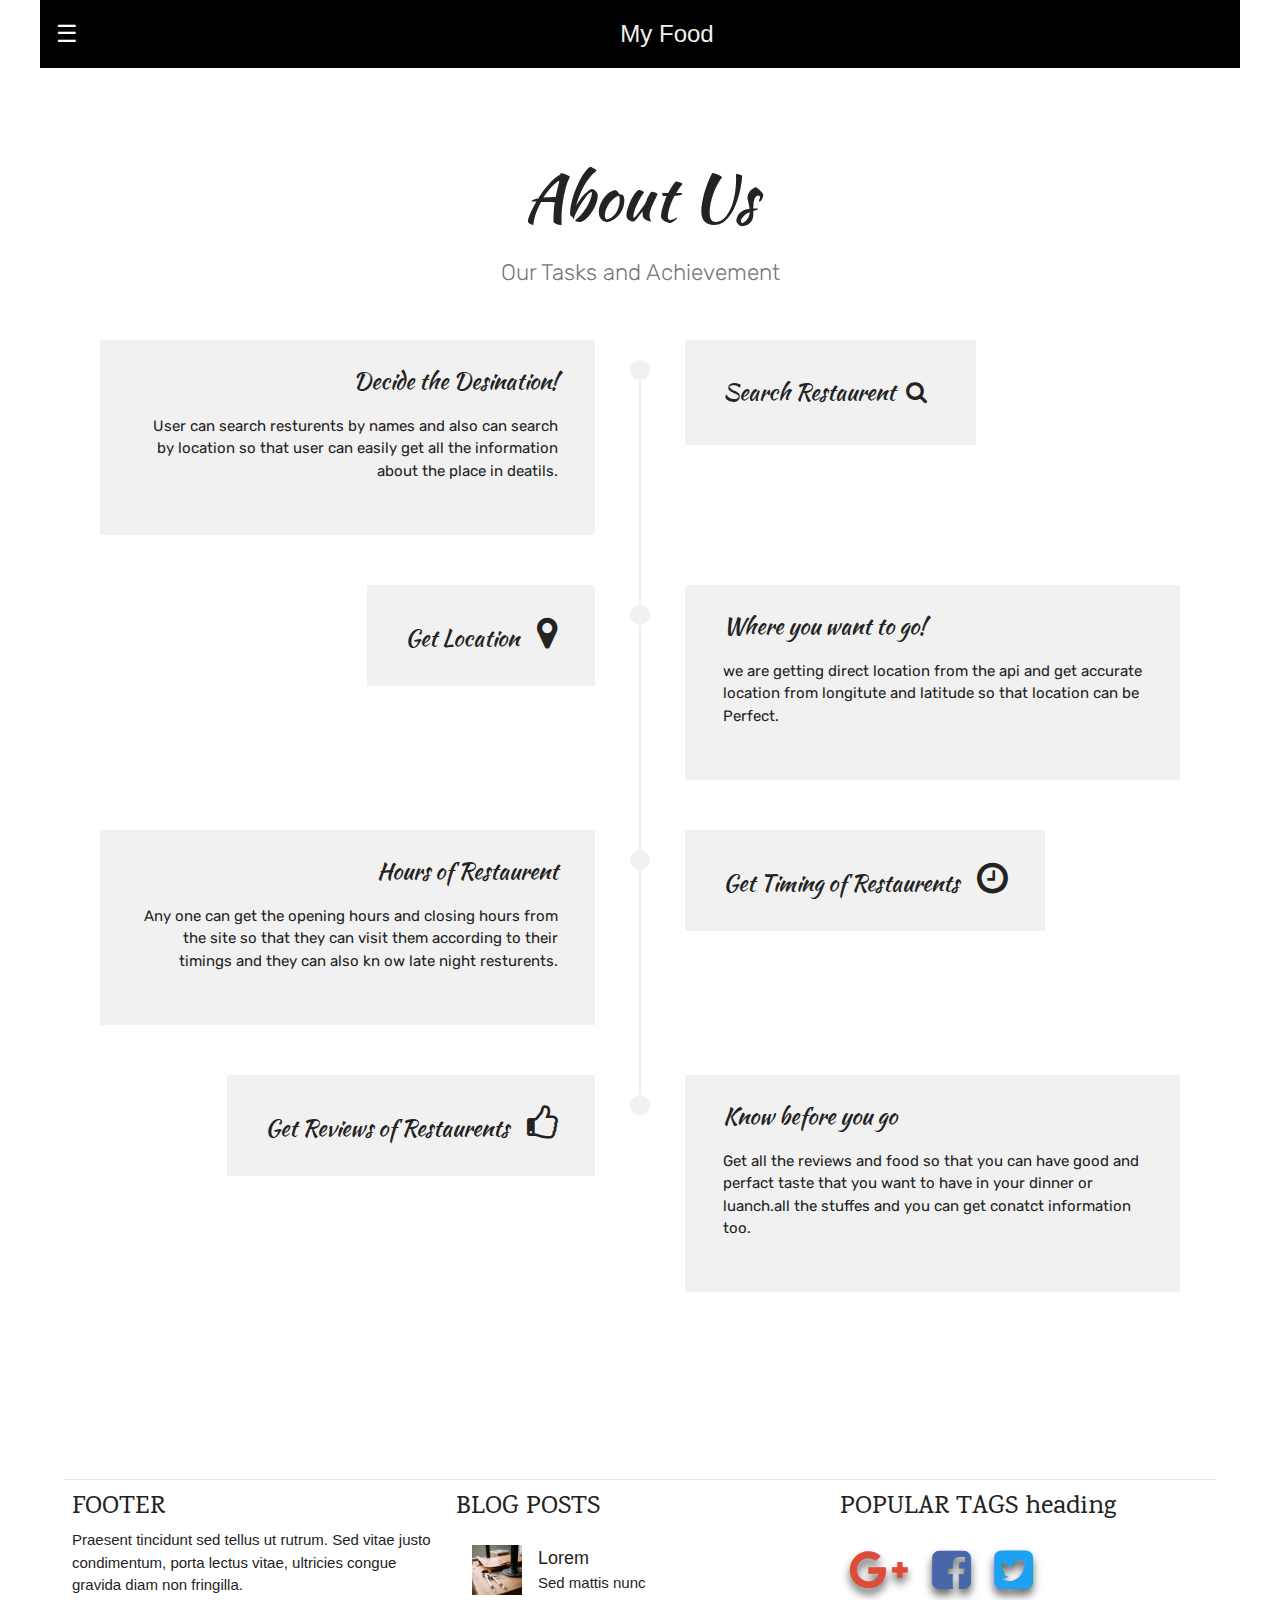
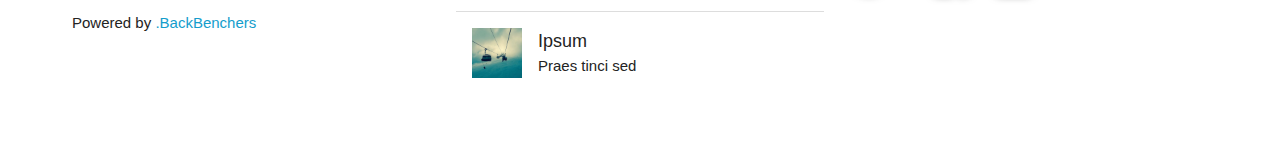
==== aboutus.html @ 2176235a "design over" ====
<!DOCTYPE html>

<html>
<head>
    <title>W3.CSS Template</title>
    <meta charset="UTF-8">
    <meta name="viewport" content="width=device-width, initial-scale=1">
    <link rel="stylesheet" href="https://www.w3schools.com/w3css/4/w3.css">
    <link rel="stylesheet" href="https://fonts.googleapis.com/css?family=Karma">
    <link rel="stylesheet" href="https://cdnjs.cloudflare.com/ajax/libs/font-awesome/4.7.0/css/font-awesome.min.css">
    <link rel="stylesheet" href="assets/web/assets/mobirise-icons/mobirise-icons.css">
    <link rel="stylesheet" href="assets/tether/tether.min.css">
    <link rel="stylesheet" href="assets/bootstrap/css/bootstrap.min.css">
    <link rel="stylesheet" href="assets/bootstrap/css/bootstrap-grid.min.css">
    <link rel="stylesheet" href="assets/bootstrap/css/bootstrap-reboot.min.css">
    <link rel="stylesheet" href="assets/theme/css/style.css">
    <link rel="stylesheet" href="assets/mobirise/css/mbr-additional.css" type="text/css">
    <link rel="stylesheet" href="styles/style.css">

</head>


<body style="background:rgba(black, 0.5)">

  <!-- Sidebar (hidden by default) -->
  <div id="mySidenav" class="sidenav" onclick="closeNav()">
    <a href="javascript:void(0)" class="closebtn" onclick="closeNav()"></a>
    <a href="aboutus.html">About</a>
    <a href="ourteam.html">Our Team</a>
    <a href="contactus.html">Contact Us</a>
  </div>


<!-- image sources-->
<div class="w3-content w3-display-container" style="max-width:83%">
  <h1>hi</h1>


</div>

  <!-- Top menu -->
  <div class="w3-top">
    <div class="w3-white w3-xlarge" style="max-width:1200px;margin:auto">
      <div id="navIcon" class="w3-button w3-padding-16 w3-left w3-black" onclick="toggleNav()">☰</div>
      <div class="w3-center w3-padding-16 w3-black"><a href = "index.html" style="color:#f0f0f0">My Food<a></div>
    </div>
  </div>

  <!-- About Section -->
  <div class="w3-main w3-content w3-padding" style="max-width:1200px;">
  <div class="w3-row w3-padding-16" id="about">
    <section class="timeline1 cid-qwTIrrJuXL" id="timeline1-a" data-rv-view="1139">
      <div class="container align-center">
            <h2 class="mbr-section-title pb-3 mbr-fonts-style display-1">
                About Us</h2>
            <h3 class="mbr-section-subtitle pb-5 mbr-fonts-style display-2">
              Our Tasks and Achievement
            </h3>

            <div class="container timelines-container" mbri-timelines="">
                <div class="row timeline-element reverse separline">
                     <div class="timeline-date-panel col-xs-12 col-md-6  align-left">
                        <div class="time-line-date-content">
                            <p class="mbr-timeline-date mbr-fonts-style display-5">
                                Search Restaurent<i class="fa fa-search" style="margin:0.5em;"></i
                            </p>
                        </div>
                    </div>
               <span class="iconBackground"></span>
                <div class="col-xs-12 col-md-6 align-right">
                    <div class="timeline-text-content">
                        <h4 class="mbr-timeline-title pb-3 mbr-fonts-style display-5">Decide the Desination!</h4>
                        <p class="mbr-timeline-text mbr-fonts-style display-7">
                            User can search resturents by names and also can search by location so that user can easily get all the information about the place in deatils.<br><br>
                        </p>
                     </div>
                </div>
                </div>

                <div class="row timeline-element  separline">
                    <div class="timeline-date-panel col-xs-12 col-md-6 align-right">
                        <div class="time-line-date-content">
                            <p class="mbr-timeline-date mbr-fonts-style display-5">
                              Get Location<i style="font-size:36px;margin-left:0.5em;" class="fa">&#xf041;</i>
                            </p>
                        </div>
                    </div>
                    <span class="iconBackground"></span>
                    <div class="col-xs-12 col-md-6 align-left ">
                        <div class="timeline-text-content">
                            <h4 class="mbr-timeline-title pb-3 mbr-fonts-style display-5">Where you want to go!</h4>
                            <p class="mbr-timeline-text mbr-fonts-style display-7">
                                we are getting direct location from the api and get accurate location from longitute and latitude so that location can be Perfect.<br><br>
                            </p>
                        </div>
                    </div>
                </div>


                <div class="row timeline-element reverse separline">
                    <div class="timeline-date-panel col-xs-12 col-md-6  align-left">
                        <div class="time-line-date-content">
                            <p class="mbr-timeline-date mbr-fonts-style display-5">
                                Get Timing of Restaurents<i style="font-size:36px;margin-left:0.5em;" class="fa">&#xf017;</i>
                            </p>
                        </div>
                    </div>
                    <span class="iconBackground"></span>
                    <div class="col-xs-12 col-md-6 align-right">
                        <div class="timeline-text-content">
                            <h4 class="mbr-timeline-title pb-3 mbr-fonts-style display-5">
                                Hours of Restaurent</h4>
                            <p class="mbr-timeline-text mbr-fonts-style display-7">
                                Any one can get the opening hours and closing hours from the site so that they can visit them according to their timings and they can also kn ow late night resturents.<br><br>
                            </p>
                        </div>
                    </div>
                </div>

                <div class="row timeline-element ">
                    <div class="timeline-date-panel col-xs-12 col-md-6 align-right">
                        <div class="time-line-date-content">
                            <p class="mbr-timeline-date mbr-fonts-style display-5">
                                Get Reviews of Restaurents<i style="font-size:36px;margin-left:0.5em;" class="fa">&#xf087;</i>
                            </p>
                        </div>
                    </div>
                    <span class="iconBackground"></span>
                    <div class="col-xs-12 col-md-6 align-left ">
                        <div class="timeline-text-content">
                            <h4 class="mbr-timeline-title pb-3 mbr-fonts-style display-5">
                                Know before you go</h4>
                                <p class="mbr-timeline-text mbr-fonts-style display-7">
                                    Get all the reviews and food so that you can have good and perfact taste that you want to have in your dinner or luanch.all the stuffes and you can get conatct information too.
                                    <br><br>
                                </p>
                        </div>
                    </div>
                </div>

            </div>
        </div>
    </section>


    <!-- Footer -->
    <footer class="w3-row-padding w3-padding-32">
      <hr>
      <div class="w3-third">
        <h3>FOOTER</h3>
        <p>Praesent tincidunt sed tellus ut rutrum. Sed vitae justo condimentum, porta lectus vitae, ultricies congue gravida diam non fringilla.</p>
        <p>Powered by <a href="https://www.w3schools.com/w3css/default.asp" target="_blank">.BackBenchers</a></p>
      </div>

      <div class="w3-third">
        <h3>BLOG POSTS</h3>
        <ul class="w3-ul w3-hoverable">
          <li class="w3-padding-16">
            <img src="images/workshop.jpg" class="w3-left w3-margin-right" style="width:50px">
            <span class="w3-large">Lorem</span><br>
            <span>Sed mattis nunc</span>
          </li>
          <li class="w3-padding-16">
            <img src="images/gondol.jpg" class="w3-left w3-margin-right" style="width:50px">
            <span class="w3-large">Ipsum</span><br>
            <span>Praes tinci sed</span>
          </li>
        </ul>
      </div>


      <div class="w3-third w3-serif">
        <h3>POPULAR TAGS heading</h3>
        <p>
          <div class="wrapper1">
              <a href="http://www.google.com"><i class="fa fa-3x fa-google-plus"></i></a>
              <a href="http://www.facebook.com"><i class="fa fa-3x fa-facebook-square"></i></a>
              <a href="http://www.twitter.com"><i class="fa fa-3x fa-twitter-square"></i></a>
            </div>
        </p>
      </div>
    </footer>

    <!-- End page content -->
  </div>
</body>

<script src = "scripts/home.js" type="text/javascript"></script>
</html>
---- assets/web/assets/mobirise-icons/mobirise-icons.css ----
@font-face {
  font-family: 'MobiriseIcons';
  src:  url('mobirise-icons.eot?spat4u');
  src:  url('mobirise-icons.eot?spat4u#iefix') format('embedded-opentype'),
    url('mobirise-icons.ttf?spat4u') format('truetype'),
    url('mobirise-icons.woff?spat4u') format('woff'),
    url('mobirise-icons.svg?spat4u#MobiriseIcons') format('svg');
  font-weight: normal;
  font-style: normal;
}

[class^="mbri-"], [class*=" mbri-"] {
  /* use !important to prevent issues with browser extensions that change fonts */
  font-family: MobiriseIcons !important;
  speak: none;
  font-style: normal;
  font-weight: normal;
  font-variant: normal;
  text-transform: none;
  line-height: 1;

  /* Better Font Rendering =========== */
  -webkit-font-smoothing: antialiased;
  -moz-osx-font-smoothing: grayscale;
}

.mbri-add-submenu:before {
  content: "\e900";
}
.mbri-alert:before {
  content: "\e901";
}
.mbri-align-center:before {
  content: "\e902";
}
.mbri-align-justify:before {
  content: "\e903";
}
.mbri-align-left:before {
  content: "\e904";
}
.mbri-align-right:before {
  content: "\e905";
}
.mbri-android:before {
  content: "\e906";
}
.mbri-apple:before {
  content: "\e907";
}
.mbri-arrow-down:before {
  content: "\e908";
}
.mbri-arrow-next:before {
  content: "\e909";
}
.mbri-arrow-prev:before {
  content: "\e90a";
}
.mbri-arrow-up:before {
  content: "\e90b";
}
.mbri-bold:before {
  content: "\e90c";
}
.mbri-bookmark:before {
  content: "\e90d";
}
.mbri-bootstrap:before {
  content: "\e90e";
}
.mbri-briefcase:before {
  content: "\e90f";
}
.mbri-browse:before {
  content: "\e910";
}
.mbri-bulleted-list:before {
  content: "\e911";
}
.mbri-calendar:before {
  content: "\e912";
}
.mbri-camera:before {
  content: "\e913";
}
.mbri-cart-add:before {
  content: "\e914";
}
.mbri-cart-full:before {
  content: "\e915";
}
.mbri-cash:before {
  content: "\e916";
}
.mbri-change-style:before {
  content: "\e917";
}
.mbri-chat:before {
  content: "\e918";
}
.mbri-clock:before {
  content: "\e919";
}
.mbri-close:before {
  content: "\e91a";
}
.mbri-cloud:before {
  content: "\e91b";
}
.mbri-code:before {
  content: "\e91c";
}
.mbri-contact-form:before {
  content: "\e91d";
}
.mbri-credit-card:before {
  content: "\e91e";
}
.mbri-cursor-click:before {
  content: "\e91f";
}
.mbri-cust-feedback:before {
  content: "\e920";
}
.mbri-database:before {
  content: "\e921";
}
.mbri-delivery:before {
  content: "\e922";
}
.mbri-desktop:before {
  content: "\e923";
}
.mbri-devices:before {
  content: "\e924";
}
.mbri-down:before {
  content: "\e925";
}
.mbri-download:before {
  content: "\e989";
}
.mbri-drag-n-drop:before {
  content: "\e927";
}
.mbri-drag-n-drop2:before {
  content: "\e928";
}
.mbri-edit:before {
  content: "\e929";
}
.mbri-edit2:before {
  content: "\e92a";
}
.mbri-error:before {
  content: "\e92b";
}
.mbri-extension:before {
  content: "\e92c";
}
.mbri-features:before {
  content: "\e92d";
}
.mbri-file:before {
  content: "\e92e";
}
.mbri-flag:before {
  content: "\e92f";
}
.mbri-folder:before {
  content: "\e930";
}
.mbri-gift:before {
  content: "\e931";
}
.mbri-github:before {
  content: "\e932";
}
.mbri-globe:before {
  content: "\e933";
}
.mbri-globe-2:before {
  content: "\e934";
}
.mbri-growing-chart:before {
  content: "\e935";
}
.mbri-hearth:before {
  content: "\e936";
}
.mbri-help:before {
  content: "\e937";
}
.mbri-home:before {
  content: "\e938";
}
.mbri-hot-cup:before {
  content: "\e939";
}
.mbri-idea:before {
  content: "\e93a";
}
.mbri-image-gallery:before {
  content: "\e93b";
}
.mbri-image-slider:before {
  content: "\e93c";
}
.mbri-info:before {
  content: "\e93d";
}
.mbri-italic:before {
  content: "\e93e";
}
.mbri-key:before {
  content: "\e93f";
}
.mbri-laptop:before {
  content: "\e940";
}
.mbri-layers:before {
  content: "\e941";
}
.mbri-left-right:before {
  content: "\e942";
}
.mbri-left:before {
  content: "\e943";
}
.mbri-letter:before {
  content: "\e944";
}
.mbri-like:before {
  content: "\e945";
}
.mbri-link:before {
  content: "\e946";
}
.mbri-lock:before {
  content: "\e947";
}
.mbri-login:before {
  content: "\e948";
}
.mbri-logout:before {
  content: "\e949";
}
.mbri-magic-stick:before {
  content: "\e94a";
}
.mbri-map-pin:before {
  content: "\e94b";
}
.mbri-menu:before {
  content: "\e94c";
}
.mbri-mobile:before {
  content: "\e94d";
}
.mbri-mobile2:before {
  content: "\e94e";
}
.mbri-mobirise:before {
  content: "\e94f";
}
.mbri-more-horizontal:before {
  content: "\e950";
}
.mbri-more-vertical:before {
  content: "\e951";
}
.mbri-music:before {
  content: "\e952";
}
.mbri-new-file:before {
  content: "\e953";
}
.mbri-numbered-list:before {
  content: "\e954";
}
.mbri-opened-folder:before {
  content: "\e955";
}
.mbri-pages:before {
  content: "\e956";
}
.mbri-paper-plane:before {
  content: "\e957";
}
.mbri-paperclip:before {
  content: "\e958";
}
.mbri-photo:before {
  content: "\e959";
}
.mbri-photos:before {
  content: "\e95a";
}
.mbri-pin:before {
  content: "\e95b";
}
.mbri-play:before {
  content: "\e95c";
}
.mbri-plus:before {
  content: "\e95d";
}
.mbri-preview:before {
  content: "\e95e";
}
.mbri-print:before {
  content: "\e95f";
}
.mbri-protect:before {
  content: "\e960";
}
.mbri-question:before {
  content: "\e961";
}
.mbri-quote-left:before {
  content: "\e962";
}
.mbri-quote-right:before {
  content: "\e963";
}
.mbri-refresh:before {
  content: "\e964";
}
.mbri-responsive:before {
  content: "\e965";
}
.mbri-right:before {
  content: "\e966";
}
.mbri-rocket:before {
  content: "\e967";
}
.mbri-sad-face:before {
  content: "\e968";
}
.mbri-sale:before {
  content: "\e969";
}
.mbri-save:before {
  content: "\e96a";
}
.mbri-search:before {
  content: "\e96b";
}
.mbri-setting:before {
  content: "\e96c";
}
.mbri-setting2:before {
  content: "\e96d";
}
.mbri-setting3:before {
  content: "\e96e";
}
.mbri-share:before {
  content: "\e96f";
}
.mbri-shopping-bag:before {
  content: "\e970";
}
.mbri-shopping-basket:before {
  content: "\e971";
}
.mbri-shopping-cart:before {
  content: "\e972";
}
.mbri-sites:before {
  content: "\e973";
}
.mbri-smile-face:before {
  content: "\e974";
}
.mbri-speed:before {
  content: "\e975";
}
.mbri-star:before {
  content: "\e976";
}
.mbri-success:before {
  content: "\e977";
}
.mbri-sun:before {
  content: "\e978";
}
.mbri-sun2:before {
  content: "\e979";
}
.mbri-tablet:before {
  content: "\e97a";
}
.mbri-tablet-vertical:before {
  content: "\e97b";
}
.mbri-target:before {
  content: "\e97c";
}
.mbri-timer:before {
  content: "\e97d";
}
.mbri-to-ftp:before {
  content: "\e97e";
}
.mbri-to-local-drive:before {
  content: "\e97f";
}
.mbri-touch-swipe:before {
  content: "\e980";
}
.mbri-touch:before {
  content: "\e981";
}
.mbri-trash:before {
  content: "\e982";
}
.mbri-underline:before {
  content: "\e983";
}
.mbri-unlink:before {
  content: "\e984";
}
.mbri-unlock:before {
  content: "\e985";
}
.mbri-up-down:before {
  content: "\e986";
}
.mbri-up:before {
  content: "\e987";
}
.mbri-update:before {
  content: "\e988";
}
.mbri-upload:before {
 content: "\e926"; 
}
.mbri-user:before {
  content: "\e98a";
}
.mbri-user2:before {
  content: "\e98b";
}
.mbri-users:before {
  content: "\e98c";
}
.mbri-video:before {
  content: "\e98d";
}
.mbri-video-play:before {
  content: "\e98e";
}
.mbri-watch:before {
  content: "\e98f";
}
.mbri-website-theme:before {
  content: "\e990";
}
.mbri-wifi:before {
  content: "\e991";
}
.mbri-windows:before {
  content: "\e992";
}
.mbri-zoom-out:before {
  content: "\e993";
}
.mbri-redo:before {
  content: "\e994";
}
.mbri-undo:before {
  content: "\e995";
}
---- assets/theme/css/style.css ----
/*!
 * Mobirise v4 theme (https://mobirise.com/)
 * Copyright 2017 Mobirise
 */
section {
  background-color: #eeeeee; }

section,
.container,
.container-fluid {
  position: relative;
  word-wrap: break-word; }

a.mbr-iconfont:hover {
  text-decoration: none; }

.article .lead p, .article .lead ul, .article .lead ol, .article .lead pre, .article .lead blockquote {
  margin-bottom: 0; }

a {
  font-style: normal;
  font-weight: 400;
  cursor: pointer; }
  a, a:hover {
    text-decoration: none; }

figure {
  margin-bottom: 0; }

body {
  color: #232323; }

h1, h2, h3, h4, h5, h6,
.h1, .h2, .h3, .h4, .h5, .h6,
.display-1, .display-2, .display-3, .display-4 {
  line-height: 1;
  word-break: break-word;
  word-wrap: break-word; }

b, strong {
  font-weight: bold; }

blockquote {
  padding: 10px 0 10px 20px;
  position: relative;
  border-left: 2px solid;
  border-color: #ff3366; }

input:-webkit-autofill, input:-webkit-autofill:hover, input:-webkit-autofill:focus, input:-webkit-autofill:active {
  transition-delay: 9999s;
  transition-property: background-color, color; }

textarea[type="hidden"] {
  display: none; }

body {
  position: relative; }

section {
  background-position: 50% 50%;
  background-repeat: no-repeat;
  background-size: cover; }
  section .mbr-background-video,
  section .mbr-background-video-preview {
    position: absolute;
    bottom: 0;
    left: 0;
    right: 0;
    top: 0; }

.hidden {
  visibility: hidden; }

.mbr-z-index20 {
  z-index: 20; }

/*! Base colors */
.mbr-white {
  color: #ffffff; }

.mbr-black {
  color: #000000; }

.mbr-bg-white {
  background-color: #ffffff; }

.mbr-bg-black {
  background-color: #000000; }

/*! Text-aligns */
.align-left {
  text-align: left; }

.align-center {
  text-align: center; }

.align-right {
  text-align: right; }

@media (max-width: 767px) {
  .align-left, .align-center, .align-right, .mbr-section-btn, .mbr-section-title {
    text-align: center; } }
/*! Font-weight  */
.mbr-light {
  font-weight: 300; }

.mbr-regular {
  font-weight: 400; }

.mbr-semibold {
  font-weight: 500; }

.mbr-bold {
  font-weight: 700; }

/*! Media  */
.media-size-item {
  -webkit-flex: 1 1 auto;
  -moz-flex: 1 1 auto;
  -ms-flex: 1 1 auto;
  -o-flex: 1 1 auto;
  flex: 1 1 auto; }

.media-content {
  -webkit-flex-basis: 100%;
  flex-basis: 100%; }

.media-container-row {
  display: -ms-flexbox;
  display: -webkit-flex;
  display: flex;
  -webkit-flex-direction: row;
  -ms-flex-direction: row;
  flex-direction: row;
  -webkit-flex-wrap: wrap;
  -ms-flex-wrap: wrap;
  flex-wrap: wrap;
  -webkit-justify-content: center;
  -ms-flex-pack: center;
  justify-content: center;
  -webkit-align-content: center;
  -ms-flex-line-pack: center;
  align-content: center;
  -webkit-align-items: start;
  -ms-flex-align: start;
  align-items: start; }
  .media-container-row .media-size-item {
    width: 400px; }

.media-container-column {
  display: -ms-flexbox;
  display: -webkit-flex;
  display: flex;
  -webkit-flex-direction: column;
  -ms-flex-direction: column;
  flex-direction: column;
  -webkit-flex-wrap: wrap;
  -ms-flex-wrap: wrap;
  flex-wrap: wrap;
  -webkit-justify-content: center;
  -ms-flex-pack: center;
  justify-content: center;
  -webkit-align-content: center;
  -ms-flex-line-pack: center;
  align-content: center;
  -webkit-align-items: stretch;
  -ms-flex-align: stretch;
  align-items: stretch; }
  .media-container-column > * {
    width: 100%; }

@media (min-width: 992px) {
  .media-container-row {
    -webkit-flex-wrap: nowrap;
    -ms-flex-wrap: nowrap;
    flex-wrap: nowrap; } }
figure {
  overflow: hidden; }

figure[mbr-media-size] {
  transition: width 0.1s; }

.mbr-figure img, .mbr-figure iframe {
  display: block;
  width: 100%; }

.card {
  background-color: transparent;
  border: none; }

.card-img {
  text-align: center;
  flex-shrink: 0; }

.media {
  max-width: 100%;
  margin: 0 auto; }

.mbr-figure {
  -ms-flex-item-align: center;
  -ms-grid-row-align: center;
  -webkit-align-self: center;
  align-self: center; }

.media-container > div {
  max-width: 100%; }

.mbr-figure img, .card-img img {
  width: 100%; }

@media (max-width: 991px) {
  .media-size-item {
    width: auto !important; }

  .media {
    width: auto; }

  .mbr-figure {
    width: 100% !important; } }
/*! Buttons */
.mbr-section-btn {
  margin-left: -.25rem;
  margin-right: -.25rem;
  font-size: 0; }

nav .mbr-section-btn {
  margin-left: 0rem;
  margin-right: 0rem; }

/*! Btn icon margin */
.btn .mbr-iconfont, .btn.btn-sm .mbr-iconfont {
  cursor: pointer;
  margin-right: 0.5rem; }

.btn.btn-md .mbr-iconfont, .btn.btn-md .mbr-iconfont {
  margin-right: 0.8rem; }

.mbr-regular {
  font-weight: 400; }

.mbr-semibold {
  font-weight: 500; }

.mbr-bold {
  font-weight: 700; }

[type="submit"] {
  -webkit-appearance: none; }

/*! Full-screen */
.mbr-fullscreen .mbr-overlay {
  min-height: 100vh; }

.mbr-fullscreen {
  display: flex;
  display: -webkit-flex;
  display: -moz-flex;
  display: -ms-flex;
  display: -o-flex;
  align-items: center;
  -webkit-align-items: center;
  min-height: 100vh;
  padding-top: 3rem;
  padding-bottom: 3rem; }

/*! Map */
.map {
  height: 25rem;
  position: relative; }
  .map iframe {
    width: 100%;
    height: 100%; }

/* Form */
.form-asterisk {
  font-family: initial;
  position: absolute;
  top: -2px;
  font-weight: normal; }

/*! Scroll to top arrow */
.mbr-arrow-up {
  bottom: 25px;
  right: 90px;
  position: fixed;
  text-align: right;
  z-index: 5000;
  color: #ffffff;
  font-size: 32px;
  transform: rotate(180deg);
  -webkit-transform: rotate(180deg); }

.mbr-arrow-up a {
  background: rgba(0, 0, 0, 0.2);
  border-radius: 3px;
  color: #fff;
  display: inline-block;
  height: 60px;
  width: 60px;
  outline-style: none !important;
  position: relative;
  text-decoration: none;
  transition: all .3s ease-in-out;
  cursor: pointer;
  text-align: center; }
  .mbr-arrow-up a:hover {
    background-color: rgba(0, 0, 0, 0.4); }
  .mbr-arrow-up a i {
    line-height: 60px; }

.mbr-arrow-up-icon {
  display: block;
  color: #fff; }

.mbr-arrow-up-icon::before {
  content: "\203a";
  display: inline-block;
  font-family: serif;
  font-size: 32px;
  line-height: 1;
  font-style: normal;
  position: relative;
  top: 6px;
  left: -4px;
  -webkit-transform: rotate(-90deg);
  transform: rotate(-90deg); }

/*! Arrow Down */
.mbr-arrow {
  position: absolute;
  bottom: 45px;
  left: 50%;
  width: 60px;
  height: 60px;
  cursor: pointer;
  background-color: rgba(80, 80, 80, 0.5);
  border-radius: 50%;
  -webkit-transform: translateX(-50%);
  transform: translateX(-50%); }
  .mbr-arrow > a {
    display: inline-block;
    text-decoration: none;
    outline-style: none;
    -webkit-animation: arrowdown 1.7s ease-in-out infinite;
    animation: arrowdown 1.7s ease-in-out infinite; }
    .mbr-arrow > a > i {
      position: absolute;
      top: -2px;
      left: 15px;
      font-size: 2rem; }

@keyframes arrowdown {
  0% {
    transform: translateY(0px);
    -webkit-transform: translateY(0px); }
  50% {
    transform: translateY(-5px);
    -webkit-transform: translateY(-5px); }
  100% {
    transform: translateY(0px);
    -webkit-transform: translateY(0px); } }
@-webkit-keyframes arrowdown {
  0% {
    transform: translateY(0px);
    -webkit-transform: translateY(0px); }
  50% {
    transform: translateY(-5px);
    -webkit-transform: translateY(-5px); }
  100% {
    transform: translateY(0px);
    -webkit-transform: translateY(0px); } }
@media (max-width: 500px) {
  .mbr-arrow-up {
    left: 50%;
    right: auto;
    transform: translateX(-50%) rotate(180deg);
    -webkit-transform: translateX(-50%) rotate(180deg); } }
/*Gradients animation*/
@keyframes gradient-animation {
  from {
    background-position: 0% 100%;
    animation-timing-function: ease-in-out; }
  to {
    background-position: 100% 0%;
    animation-timing-function: ease-in-out; } }
@-webkit-keyframes gradient-animation {
  from {
    background-position: 0% 100%;
    animation-timing-function: ease-in-out; }
  to {
    background-position: 100% 0%;
    animation-timing-function: ease-in-out; } }
.bg-gradient {
  background-size: 200% 200%;
  animation: gradient-animation 5s infinite alternate;
  -webkit-animation: gradient-animation 5s infinite alternate; }

.menu .navbar-brand {
  display: -webkit-flex; }
  .menu .navbar-brand span {
    display: flex;
    display: -webkit-flex; }
  .menu .navbar-brand .navbar-caption-wrap {
    display: -webkit-flex; }
  .menu .navbar-brand .navbar-logo img {
    display: -webkit-flex; }
@media (min-width: 768px) and (max-width: 991px) {
  .menu .navbar-toggleable-sm .navbar-nav {
    display: -webkit-box;
    display: -webkit-flex;
    display: -ms-flexbox; } }
@media (min-width: 992px) {
  .menu .navbar-nav.nav-dropdown {
    display: -webkit-flex; }
  .menu .navbar-toggleable-sm .navbar-collapse {
    display: -webkit-flex !important; } }

/*# sourceMappingURL=style.css.map */
.engine {
	position: absolute;
	text-indent: -2400px;
	text-align: center;
	padding: 0;
	top: 0;
	left: -2400px;
}
---- assets/mobirise/css/mbr-additional.css ----
@import url(https://fonts.googleapis.com/css?family=Kaushan+Script:400);
@import url(https://fonts.googleapis.com/css?family=Rubik:300,300i,400,400i,500,500i,700,700i,900,900i);





body {
  font-style: normal;
  line-height: 1.5;
}
.mbr-section-title {
  font-style: normal;
  line-height: 1.2;
}
.mbr-section-subtitle {
  line-height: 1.3;
}
.mbr-text {
  font-style: normal;
  line-height: 1.6;
}
.display-1 {
  font-family: 'Kaushan Script', handwriting;
  font-size: 4.25rem;
}
.display-1 > .mbr-iconfont {
  font-size: 6.8rem;
}
.display-2 {
  font-family: 'Rubik', sans-serif;
  font-size: 1.5rem;
}
.display-2 > .mbr-iconfont {
  font-size: 2.4rem;
}
.display-4 {
  font-family: 'Rubik', sans-serif;
  font-size: 1rem;
}
.display-4 > .mbr-iconfont {
  font-size: 1.6rem;
}
.display-5 {
  font-family: 'Kaushan Script', handwriting;
  font-size: 1.5rem;
}
.display-5 > .mbr-iconfont {
  font-size: 2.4rem;
}
.display-7 {
  font-family: 'Rubik', sans-serif;
  font-size: 1rem;
}
.display-7 > .mbr-iconfont {
  font-size: 1.6rem;
}
/* ---- Fluid typography for mobile devices ---- */
/* 1.4 - font scale ratio ( bootstrap == 1.42857 ) */
/* 100vw - current viewport width */
/* (48 - 20)  48 == 48rem == 768px, 20 == 20rem == 320px(minimal supported viewport) */
/* 0.65 - min scale variable, may vary */
@media (max-width: 768px) {
  .display-1 {
    font-size: 3.4rem;
    font-size: calc( 2.1374999999999997rem + (4.25 - 2.1374999999999997) * ((100vw - 20rem) / (48 - 20)));
    line-height: calc( 1.4 * (2.1374999999999997rem + (4.25 - 2.1374999999999997) * ((100vw - 20rem) / (48 - 20))));
  }
  .display-2 {
    font-size: 1.2rem;
    font-size: calc( 1.175rem + (1.5 - 1.175) * ((100vw - 20rem) / (48 - 20)));
    line-height: calc( 1.4 * (1.175rem + (1.5 - 1.175) * ((100vw - 20rem) / (48 - 20))));
  }
  .display-4 {
    font-size: 0.8rem;
    font-size: calc( 1rem + (1 - 1) * ((100vw - 20rem) / (48 - 20)));
    line-height: calc( 1.4 * (1rem + (1 - 1) * ((100vw - 20rem) / (48 - 20))));
  }
  .display-5 {
    font-size: 1.2rem;
    font-size: calc( 1.175rem + (1.5 - 1.175) * ((100vw - 20rem) / (48 - 20)));
    line-height: calc( 1.4 * (1.175rem + (1.5 - 1.175) * ((100vw - 20rem) / (48 - 20))));
  }
}
/* Buttons */
.btn {
  font-weight: 500;
  border-width: 2px;
  font-style: normal;
  letter-spacing: 1px;
  margin: .4rem .8rem;
  white-space: normal;
  -webkit-transition: all 0.3s ease-in-out;
  -moz-transition: all 0.3s ease-in-out;
  transition: all 0.3s ease-in-out;
  padding: 1rem 3rem;
  border-radius: 3px;
  display: inline-flex;
  align-items: center;
  justify-content: center;
  word-break: break-word;
}
.btn-sm {
  font-weight: 500;
  letter-spacing: 1px;
  -webkit-transition: all 0.3s ease-in-out;
  -moz-transition: all 0.3s ease-in-out;
  transition: all 0.3s ease-in-out;
  padding: 0.6rem 1.5rem;
  border-radius: 3px;
}
.btn-md {
  font-weight: 500;
  letter-spacing: 1px;
  margin: .4rem .8rem !important;
  -webkit-transition: all 0.3s ease-in-out;
  -moz-transition: all 0.3s ease-in-out;
  transition: all 0.3s ease-in-out;
  padding: 1rem 3rem;
  border-radius: 3px;
}
.btn-lg {
  font-weight: 500;
  letter-spacing: 1px;
  margin: .4rem .8rem !important;
  -webkit-transition: all 0.3s ease-in-out;
  -moz-transition: all 0.3s ease-in-out;
  transition: all 0.3s ease-in-out;
  padding: 1.2rem 3.2rem;
  border-radius: 3px;
}
.bg-primary {
  background-color: #149dcc !important;
}
.bg-success {
  background-color: #f7ed4a !important;
}
.bg-info {
  background-color: #82786e !important;
}
.bg-warning {
  background-color: #879a9f !important;
}
.bg-danger {
  background-color: #b1a374 !important;
}
.btn-primary,
.btn-primary:active {
  background-color: #149dcc;
  border-color: #149dcc;
  color: #ffffff;
}
.btn-primary:hover,
.btn-primary:focus,
.btn-primary.focus,
.btn-primary.active {
  color: #ffffff;
  background-color: #0d6786;
  border-color: #0d6786;
}
.btn-primary.disabled,
.btn-primary:disabled {
  color: #ffffff !important;
  background-color: #0d6786 !important;
  border-color: #0d6786 !important;
}
.btn-secondary,
.btn-secondary:active {
  background-color: #ff3366;
  border-color: #ff3366;
  color: #ffffff;
}
.btn-secondary:hover,
.btn-secondary:focus,
.btn-secondary.focus,
.btn-secondary.active {
  color: #ffffff;
  background-color: #e50039;
  border-color: #e50039;
}
.btn-secondary.disabled,
.btn-secondary:disabled {
  color: #ffffff !important;
  background-color: #e50039 !important;
  border-color: #e50039 !important;
}
.btn-info,
.btn-info:active {
  background-color: #82786e;
  border-color: #82786e;
  color: #ffffff;
}
.btn-info:hover,
.btn-info:focus,
.btn-info.focus,
.btn-info.active {
  color: #ffffff;
  background-color: #59524b;
  border-color: #59524b;
}
.btn-info.disabled,
.btn-info:disabled {
  color: #ffffff !important;
  background-color: #59524b !important;
  border-color: #59524b !important;
}
.btn-success,
.btn-success:active {
  background-color: #f7ed4a;
  border-color: #f7ed4a;
  color: #ffffff;
}
.btn-success:hover,
.btn-success:focus,
.btn-success.focus,
.btn-success.active {
  color: #ffffff;
  background-color: #eadd0a;
  border-color: #eadd0a;
}
.btn-success.disabled,
.btn-success:disabled {
  color: #ffffff !important;
  background-color: #eadd0a !important;
  border-color: #eadd0a !important;
}
.btn-warning,
.btn-warning:active {
  background-color: #879a9f;
  border-color: #879a9f;
  color: #ffffff;
}
.btn-warning:hover,
.btn-warning:focus,
.btn-warning.focus,
.btn-warning.active {
  color: #ffffff;
  background-color: #617479;
  border-color: #617479;
}
.btn-warning.disabled,
.btn-warning:disabled {
  color: #ffffff !important;
  background-color: #617479 !important;
  border-color: #617479 !important;
}
.btn-danger,
.btn-danger:active {
  background-color: #b1a374;
  border-color: #b1a374;
  color: #ffffff;
}
.btn-danger:hover,
.btn-danger:focus,
.btn-danger.focus,
.btn-danger.active {
  color: #ffffff;
  background-color: #8b7d4e;
  border-color: #8b7d4e;
}
.btn-danger.disabled,
.btn-danger:disabled {
  color: #ffffff !important;
  background-color: #8b7d4e !important;
  border-color: #8b7d4e !important;
}
.btn-white {
  color: #333333 !important;
}
.btn-white,
.btn-white:active {
  background-color: #ffffff;
  border-color: #ffffff;
  color: #ffffff;
}
.btn-white:hover,
.btn-white:focus,
.btn-white.focus,
.btn-white.active {
  color: #ffffff;
  background-color: #d4d4d4;
  border-color: #d4d4d4;
}
.btn-white.disabled,
.btn-white:disabled {
  color: #ffffff !important;
  background-color: #d4d4d4 !important;
  border-color: #d4d4d4 !important;
}
.btn-black,
.btn-black:active {
  background-color: #333333;
  border-color: #333333;
  color: #ffffff;
}
.btn-black:hover,
.btn-black:focus,
.btn-black.focus,
.btn-black.active {
  color: #ffffff;
  background-color: #0d0d0d;
  border-color: #0d0d0d;
}
.btn-black.disabled,
.btn-black:disabled {
  color: #ffffff !important;
  background-color: #0d0d0d !important;
  border-color: #0d0d0d !important;
}
.btn-primary-outline,
.btn-primary-outline:active {
  background: none;
  border-color: #0b566f;
  color: #0b566f;
}
.btn-primary-outline:hover,
.btn-primary-outline:focus,
.btn-primary-outline.focus,
.btn-primary-outline.active {
  color: #ffffff;
  background-color: #149dcc;
  border-color: #149dcc;
}
.btn-primary-outline.disabled,
.btn-primary-outline:disabled {
  color: #ffffff !important;
  background-color: #149dcc !important;
  border-color: #149dcc !important;
}
.btn-secondary-outline,
.btn-secondary-outline:active {
  background: none;
  border-color: #cc0033;
  color: #cc0033;
}
.btn-secondary-outline:hover,
.btn-secondary-outline:focus,
.btn-secondary-outline.focus,
.btn-secondary-outline.active {
  color: #ffffff;
  background-color: #ff3366;
  border-color: #ff3366;
}
.btn-secondary-outline.disabled,
.btn-secondary-outline:disabled {
  color: #ffffff !important;
  background-color: #ff3366 !important;
  border-color: #ff3366 !important;
}
.btn-info-outline,
.btn-info-outline:active {
  background: none;
  border-color: #4b453f;
  color: #4b453f;
}
.btn-info-outline:hover,
.btn-info-outline:focus,
.btn-info-outline.focus,
.btn-info-outline.active {
  color: #ffffff;
  background-color: #82786e;
  border-color: #82786e;
}
.btn-info-outline.disabled,
.btn-info-outline:disabled {
  color: #ffffff !important;
  background-color: #82786e !important;
  border-color: #82786e !important;
}
.btn-success-outline,
.btn-success-outline:active {
  background: none;
  border-color: #d2c609;
  color: #d2c609;
}
.btn-success-outline:hover,
.btn-success-outline:focus,
.btn-success-outline.focus,
.btn-success-outline.active {
  color: #ffffff;
  background-color: #f7ed4a;
  border-color: #f7ed4a;
}
.btn-success-outline.disabled,
.btn-success-outline:disabled {
  color: #ffffff !important;
  background-color: #f7ed4a !important;
  border-color: #f7ed4a !important;
}
.btn-warning-outline,
.btn-warning-outline:active {
  background: none;
  border-color: #55666b;
  color: #55666b;
}
.btn-warning-outline:hover,
.btn-warning-outline:focus,
.btn-warning-outline.focus,
.btn-warning-outline.active {
  color: #ffffff;
  background-color: #879a9f;
  border-color: #879a9f;
}
.btn-warning-outline.disabled,
.btn-warning-outline:disabled {
  color: #ffffff !important;
  background-color: #879a9f !important;
  border-color: #879a9f !important;
}
.btn-danger-outline,
.btn-danger-outline:active {
  background: none;
  border-color: #7a6e45;
  color: #7a6e45;
}
.btn-danger-outline:hover,
.btn-danger-outline:focus,
.btn-danger-outline.focus,
.btn-danger-outline.active {
  color: #ffffff;
  background-color: #b1a374;
  border-color: #b1a374;
}
.btn-danger-outline.disabled,
.btn-danger-outline:disabled {
  color: #ffffff !important;
  background-color: #b1a374 !important;
  border-color: #b1a374 !important;
}
.btn-black-outline,
.btn-black-outline:active {
  background: none;
  border-color: #000000;
  color: #000000;
}
.btn-black-outline:hover,
.btn-black-outline:focus,
.btn-black-outline.focus,
.btn-black-outline.active {
  color: #ffffff;
  background-color: #333333;
  border-color: #333333;
}
.btn-black-outline.disabled,
.btn-black-outline:disabled {
  color: #ffffff !important;
  background-color: #333333 !important;
  border-color: #333333 !important;
}
.btn-white-outline,
.btn-white-outline:active,
.btn-white-outline.active {
  background: none;
  border-color: #ffffff;
  color: #ffffff;
}
.btn-white-outline:hover,
.btn-white-outline:focus,
.btn-white-outline.focus {
  color: #333333;
  background-color: #ffffff;
  border-color: #ffffff;
}
.text-primary {
  color: #149dcc !important;
}
.text-secondary {
  color: #ff3366 !important;
}
.text-success {
  color: #f7ed4a !important;
}
.text-info {
  color: #82786e !important;
}
.text-warning {
  color: #879a9f !important;
}
.text-danger {
  color: #b1a374 !important;
}
.text-white {
  color: #ffffff !important;
}
.text-black {
  color: #000000 !important;
}
a.text-primary:hover,
a.text-primary:focus {
  color: #0b566f !important;
}
a.text-secondary:hover,
a.text-secondary:focus {
  color: #cc0033 !important;
}
a.text-success:hover,
a.text-success:focus {
  color: #d2c609 !important;
}
a.text-info:hover,
a.text-info:focus {
  color: #4b453f !important;
}
a.text-warning:hover,
a.text-warning:focus {
  color: #55666b !important;
}
a.text-danger:hover,
a.text-danger:focus {
  color: #7a6e45 !important;
}
a.text-white:hover,
a.text-white:focus {
  color: #b3b3b3 !important;
}
a.text-black:hover,
a.text-black:focus {
  color: #4d4d4d !important;
}
.alert-success {
  background-color: #70c770;
}
.alert-info {
  background-color: #82786e;
}
.alert-warning {
  background-color: #879a9f;
}
.alert-danger {
  background-color: #b1a374;
}
.mbr-section-btn a.btn:not(.btn-form) {
  border-radius: 100px;
}
.mbr-section-btn a.btn:not(.btn-form):hover {
  box-shadow: 0 10px 40px 0 rgba(0, 0, 0, 0.2);
}
.mbr-gallery-filter li a {
  border-radius: 100px !important;
}
.mbr-gallery-filter li.active .btn {
  background-color: #149dcc;
  border-color: #149dcc;
  color: #ffffff;
}
.mbr-gallery-filter li.active .btn:focus {
  box-shadow: none;
}
.nav-tabs .nav-link {
  border-radius: 100px !important;
}
.btn-form {
  border-radius: 0;
}
.btn-form:hover {
  cursor: pointer;
}
a,
a:hover {
  color: #149dcc;
}
.mbr-plan-header.bg-primary .mbr-plan-subtitle,
.mbr-plan-header.bg-primary .mbr-plan-price-desc {
  color: #b4e6f8;
}
.mbr-plan-header.bg-success .mbr-plan-subtitle,
.mbr-plan-header.bg-success .mbr-plan-price-desc {
  color: #ffffff;
}
.mbr-plan-header.bg-info .mbr-plan-subtitle,
.mbr-plan-header.bg-info .mbr-plan-price-desc {
  color: #beb8b2;
}
.mbr-plan-header.bg-warning .mbr-plan-subtitle,
.mbr-plan-header.bg-warning .mbr-plan-price-desc {
  color: #ced6d8;
}
.mbr-plan-header.bg-danger .mbr-plan-subtitle,
.mbr-plan-header.bg-danger .mbr-plan-price-desc {
  color: #dfd9c6;
}
/* Scroll to top button*/
.scrollToTop_wraper {
  opacity: 0 !important;
}
/* Others*/
.note-check a[data-value=Rubik] {
  font-style: normal;
}
.mbr-arrow a {
  color: #ffffff;
}
.form-control-label {
  position: relative;
  cursor: pointer;
  margin-bottom: .357em;
  padding: 0;
}
.alert {
  color: #ffffff;
  border-radius: 0;
  border: 0;
  font-size: .875rem;
  line-height: 1.5;
  margin-bottom: 1.875rem;
  padding: 1.25rem;
  position: relative;
}
.alert.alert-form::after {
  background-color: inherit;
  bottom: -7px;
  content: "";
  display: block;
  height: 14px;
  left: 50%;
  margin-left: -7px;
  position: absolute;
  transform: rotate(45deg);
  width: 14px;
}
.form-control {
  background-color: #f5f5f5;
  box-shadow: none;
  color: #565656;
  font-family: 'Rubik', sans-serif;
  font-size: 1rem;
  line-height: 1.43;
  min-height: 3.5em;
  padding: 1.07em .5em;
}
.form-control > .mbr-iconfont {
  font-size: 1.6rem;
}
.form-control,
.form-control:focus {
  border: 1px solid #e8e8e8;
}
.form-active .form-control:invalid {
  border-color: red;
}
.mbr-overlay {
  background-color: #000;
  bottom: 0;
  left: 0;
  opacity: .5;
  position: absolute;
  right: 0;
  top: 0;
  z-index: 0;
}
blockquote {
  font-style: italic;
  padding: 10px 0 10px 20px;
  font-size: 1.09rem;
  position: relative;
  border-color: #149dcc;
  border-width: 3px;
}
ul,
ol,
pre,
blockquote {
  margin-bottom: 2.3125rem;
}
pre {
  background: #f4f4f4;
  padding: 10px 24px;
  white-space: pre-wrap;
}
.inactive {
  -webkit-user-select: none;
  -moz-user-select: none;
  -ms-user-select: none;
  user-select: none;
  pointer-events: none;
  -webkit-user-drag: none;
  user-drag: none;
}
.mbr-section__comments .row {
  justify-content: center;
}
/* Forms */
.mbr-form .btn {
  margin: .4rem 0;
}
.mbr-form .input-group-btn a.btn {
  border-radius: 100px !important;
}
.mbr-form .input-group-btn a.btn:hover {
  box-shadow: 0 10px 40px 0 rgba(0, 0, 0, 0.2);
}
.mbr-form .input-group-btn button[type="submit"] {
  border-radius: 100px !important;
  padding: 1rem 3rem;
}
.mbr-form .input-group-btn button[type="submit"]:hover {
  box-shadow: 0 10px 40px 0 rgba(0, 0, 0, 0.2);
}
.form2 .form-control {
  border-top-left-radius: 100px;
  border-bottom-left-radius: 100px;
}
.form2 .input-group-btn a.btn {
  border-top-left-radius: 0 !important;
  border-bottom-left-radius: 0 !important;
}
.form2 .input-group-btn button[type="submit"] {
  border-top-left-radius: 0 !important;
  border-bottom-left-radius: 0 !important;
}
.form3 input[type="email"] {
  border-radius: 100px !important;
}
@media (max-width: 349px) {
  .form2 input[type="email"] {
    border-radius: 100px !important;
  }
  .form2 .input-group-btn a.btn {
    border-radius: 100px !important;
  }
  .form2 .input-group-btn button[type="submit"] {
    border-radius: 100px !important;
  }
}
@media (max-width: 767px) {
  .btn {
    font-size: .75rem !important;
  }
  .btn .mbr-iconfont {
    font-size: 1rem !important;
  }
}
/* Social block */
.btn-social {
  font-size: 20px;
  border-radius: 50%;
  padding: 0;
  width: 44px;
  height: 44px;
  line-height: 44px;
  text-align: center;
  position: relative;
  border: 2px solid #c0a375;
  border-color: #149dcc;
  color: #232323;
  cursor: pointer;
}
.btn-social i {
  top: 0;
  line-height: 44px;
  width: 44px;
}
.btn-social:hover {
  color: #fff;
  background: #149dcc;
}
.btn-social + .btn {
  margin-left: .1rem;
}
/* Footer */
.mbr-footer-content li::before,
.mbr-footer .mbr-contacts li::before {
  background: #149dcc;
}
.mbr-footer-content li a:hover,
.mbr-footer .mbr-contacts li a:hover {
  color: #149dcc;
}
.footer3 input[type="email"],
.footer4 input[type="email"] {
  border-radius: 100px !important;
}
.footer3 .input-group-btn a.btn,
.footer4 .input-group-btn a.btn {
  border-radius: 100px !important;
}
.footer3 .input-group-btn button[type="submit"],
.footer4 .input-group-btn button[type="submit"] {
  border-radius: 100px !important;
}
/* Headers*/
.header13 .form-inline input[type="email"],
.header14 .form-inline input[type="email"] {
  border-radius: 100px;
}
.header13 .form-inline input[type="text"],
.header14 .form-inline input[type="text"] {
  border-radius: 100px;
}
.header13 .form-inline input[type="tel"],
.header14 .form-inline input[type="tel"] {
  border-radius: 100px;
}
.header13 .form-inline a.btn,
.header14 .form-inline a.btn {
  border-radius: 100px;
}
.header13 .form-inline button,
.header14 .form-inline button {
  border-radius: 100px !important;
}
.offset-1 {
  margin-left: 8.33333%;
}
.offset-2 {
  margin-left: 16.66667%;
}
.offset-3 {
  margin-left: 25%;
}
.offset-4 {
  margin-left: 33.33333%;
}
.offset-5 {
  margin-left: 41.66667%;
}
.offset-6 {
  margin-left: 50%;
}
.offset-7 {
  margin-left: 58.33333%;
}
.offset-8 {
  margin-left: 66.66667%;
}
.offset-9 {
  margin-left: 75%;
}
.offset-10 {
  margin-left: 83.33333%;
}
.offset-11 {
  margin-left: 91.66667%;
}
@media (min-width: 576px) {
  .offset-sm-0 {
    margin-left: 0%;
  }
  .offset-sm-1 {
    margin-left: 8.33333%;
  }
  .offset-sm-2 {
    margin-left: 16.66667%;
  }
  .offset-sm-3 {
    margin-left: 25%;
  }
  .offset-sm-4 {
    margin-left: 33.33333%;
  }
  .offset-sm-5 {
    margin-left: 41.66667%;
  }
  .offset-sm-6 {
    margin-left: 50%;
  }
  .offset-sm-7 {
    margin-left: 58.33333%;
  }
  .offset-sm-8 {
    margin-left: 66.66667%;
  }
  .offset-sm-9 {
    margin-left: 75%;
  }
  .offset-sm-10 {
    margin-left: 83.33333%;
  }
  .offset-sm-11 {
    margin-left: 91.66667%;
  }
}
@media (min-width: 768px) {
  .offset-md-0 {
    margin-left: 0%;
  }
  .offset-md-1 {
    margin-left: 8.33333%;
  }
  .offset-md-2 {
    margin-left: 16.66667%;
  }
  .offset-md-3 {
    margin-left: 25%;
  }
  .offset-md-4 {
    margin-left: 33.33333%;
  }
  .offset-md-5 {
    margin-left: 41.66667%;
  }
  .offset-md-6 {
    margin-left: 50%;
  }
  .offset-md-7 {
    margin-left: 58.33333%;
  }
  .offset-md-8 {
    margin-left: 66.66667%;
  }
  .offset-md-9 {
    margin-left: 75%;
  }
  .offset-md-10 {
    margin-left: 83.33333%;
  }
  .offset-md-11 {
    margin-left: 91.66667%;
  }
}
@media (min-width: 992px) {
  .offset-lg-0 {
    margin-left: 0%;
  }
  .offset-lg-1 {
    margin-left: 8.33333%;
  }
  .offset-lg-2 {
    margin-left: 16.66667%;
  }
  .offset-lg-3 {
    margin-left: 25%;
  }
  .offset-lg-4 {
    margin-left: 33.33333%;
  }
  .offset-lg-5 {
    margin-left: 41.66667%;
  }
  .offset-lg-6 {
    margin-left: 50%;
  }
  .offset-lg-7 {
    margin-left: 58.33333%;
  }
  .offset-lg-8 {
    margin-left: 66.66667%;
  }
  .offset-lg-9 {
    margin-left: 75%;
  }
  .offset-lg-10 {
    margin-left: 83.33333%;
  }
  .offset-lg-11 {
    margin-left: 91.66667%;
  }
}
@media (min-width: 1200px) {
  .offset-xl-0 {
    margin-left: 0%;
  }
  .offset-xl-1 {
    margin-left: 8.33333%;
  }
  .offset-xl-2 {
    margin-left: 16.66667%;
  }
  .offset-xl-3 {
    margin-left: 25%;
  }
  .offset-xl-4 {
    margin-left: 33.33333%;
  }
  .offset-xl-5 {
    margin-left: 41.66667%;
  }
  .offset-xl-6 {
    margin-left: 50%;
  }
  .offset-xl-7 {
    margin-left: 58.33333%;
  }
  .offset-xl-8 {
    margin-left: 66.66667%;
  }
  .offset-xl-9 {
    margin-left: 75%;
  }
  .offset-xl-10 {
    margin-left: 83.33333%;
  }
  .offset-xl-11 {
    margin-left: 91.66667%;
  }
}
.navbar-toggler {
  -webkit-align-self: flex-start;
  -ms-flex-item-align: start;
  align-self: flex-start;
  padding: 0.25rem 0.75rem;
  font-size: 1.25rem;
  line-height: 1;
  background: transparent;
  border: 1px solid transparent;
  -webkit-border-radius: 0.25rem;
  border-radius: 0.25rem;
}
.navbar-toggler:focus,
.navbar-toggler:hover {
  text-decoration: none;
}
.navbar-toggler-icon {
  display: inline-block;
  width: 1.5em;
  height: 1.5em;
  vertical-align: middle;
  content: "";
  background: no-repeat center center;
  -webkit-background-size: 100% 100%;
  -o-background-size: 100% 100%;
  background-size: 100% 100%;
}
.navbar-toggler-left {
  position: absolute;
  left: 1rem;
}
.navbar-toggler-right {
  position: absolute;
  right: 1rem;
}
@media (max-width: 575px) {
  .navbar-toggleable .navbar-nav .dropdown-menu {
    position: static;
    float: none;
  }
  .navbar-toggleable > .container {
    padding-right: 0;
    padding-left: 0;
  }
}
@media (min-width: 576px) {
  .navbar-toggleable {
    -webkit-box-orient: horizontal;
    -webkit-box-direction: normal;
    -webkit-flex-direction: row;
    -ms-flex-direction: row;
    flex-direction: row;
    -webkit-flex-wrap: nowrap;
    -ms-flex-wrap: nowrap;
    flex-wrap: nowrap;
    -webkit-box-align: center;
    -webkit-align-items: center;
    -ms-flex-align: center;
    align-items: center;
  }
  .navbar-toggleable .navbar-nav {
    -webkit-box-orient: horizontal;
    -webkit-box-direction: normal;
    -webkit-flex-direction: row;
    -ms-flex-direction: row;
    flex-direction: row;
  }
  .navbar-toggleable .navbar-nav .nav-link {
    padding-right: .5rem;
    padding-left: .5rem;
  }
  .navbar-toggleable > .container {
    display: -webkit-box;
    display: -webkit-flex;
    display: -ms-flexbox;
    display: flex;
    -webkit-flex-wrap: nowrap;
    -ms-flex-wrap: nowrap;
    flex-wrap: nowrap;
    -webkit-box-align: center;
    -webkit-align-items: center;
    -ms-flex-align: center;
    align-items: center;
  }
  .navbar-toggleable .navbar-collapse {
    display: -webkit-box !important;
    display: -webkit-flex !important;
    display: -ms-flexbox !important;
    display: flex !important;
    width: 100%;
  }
  .navbar-toggleable .navbar-toggler {
    display: none;
  }
}
@media (max-width: 767px) {
  .navbar-toggleable-sm .navbar-nav .dropdown-menu {
    position: static;
    float: none;
  }
  .navbar-toggleable-sm > .container {
    padding-right: 0;
    padding-left: 0;
  }
}
@media (min-width: 768px) {
  .navbar-toggleable-sm {
    -webkit-box-orient: horizontal;
    -webkit-box-direction: normal;
    -webkit-flex-direction: row;
    -ms-flex-direction: row;
    flex-direction: row;
    -webkit-flex-wrap: nowrap;
    -ms-flex-wrap: nowrap;
    flex-wrap: nowrap;
    -webkit-box-align: center;
    -webkit-align-items: center;
    -ms-flex-align: center;
    align-items: center;
  }
  .navbar-toggleable-sm .navbar-nav {
    -webkit-box-orient: horizontal;
    -webkit-box-direction: normal;
    -webkit-flex-direction: row;
    -ms-flex-direction: row;
    flex-direction: row;
  }
  .navbar-toggleable-sm .navbar-nav .nav-link {
    padding-right: .5rem;
    padding-left: .5rem;
  }
  .navbar-toggleable-sm > .container {
    display: -webkit-box;
    display: -webkit-flex;
    display: -ms-flexbox;
    display: flex;
    -webkit-flex-wrap: nowrap;
    -ms-flex-wrap: nowrap;
    flex-wrap: nowrap;
    -webkit-box-align: center;
    -webkit-align-items: center;
    -ms-flex-align: center;
    align-items: center;
  }
  .navbar-toggleable-sm .navbar-collapse {
    display: -webkit-box !important;
    display: -webkit-flex !important;
    display: -ms-flexbox !important;
    display: flex !important;
    width: 100%;
  }
  .navbar-toggleable-sm .navbar-toggler {
    display: none;
  }
}
@media (max-width: 991px) {
  .navbar-toggleable-md .navbar-nav .dropdown-menu {
    position: static;
    float: none;
  }
  .navbar-toggleable-md > .container {
    padding-right: 0;
    padding-left: 0;
  }
}
@media (min-width: 992px) {
  .navbar-toggleable-md {
    -webkit-box-orient: horizontal;
    -webkit-box-direction: normal;
    -webkit-flex-direction: row;
    -ms-flex-direction: row;
    flex-direction: row;
    -webkit-flex-wrap: nowrap;
    -ms-flex-wrap: nowrap;
    flex-wrap: nowrap;
    -webkit-box-align: center;
    -webkit-align-items: center;
    -ms-flex-align: center;
    align-items: center;
  }
  .navbar-toggleable-md .navbar-nav {
    -webkit-box-orient: horizontal;
    -webkit-box-direction: normal;
    -webkit-flex-direction: row;
    -ms-flex-direction: row;
    flex-direction: row;
  }
  .navbar-toggleable-md .navbar-nav .nav-link {
    padding-right: .5rem;
    padding-left: .5rem;
  }
  .navbar-toggleable-md > .container {
    display: -webkit-box;
    display: -webkit-flex;
    display: -ms-flexbox;
    display: flex;
    -webkit-flex-wrap: nowrap;
    -ms-flex-wrap: nowrap;
    flex-wrap: nowrap;
    -webkit-box-align: center;
    -webkit-align-items: center;
    -ms-flex-align: center;
    align-items: center;
  }
  .navbar-toggleable-md .navbar-collapse {
    display: -webkit-box !important;
    display: -webkit-flex !important;
    display: -ms-flexbox !important;
    display: flex !important;
    width: 100%;
  }
  .navbar-toggleable-md .navbar-toggler {
    display: none;
  }
}
@media (max-width: 1199px) {
  .navbar-toggleable-lg .navbar-nav .dropdown-menu {
    position: static;
    float: none;
  }
  .navbar-toggleable-lg > .container {
    padding-right: 0;
    padding-left: 0;
  }
}
@media (min-width: 1200px) {
  .navbar-toggleable-lg {
    -webkit-box-orient: horizontal;
    -webkit-box-direction: normal;
    -webkit-flex-direction: row;
    -ms-flex-direction: row;
    flex-direction: row;
    -webkit-flex-wrap: nowrap;
    -ms-flex-wrap: nowrap;
    flex-wrap: nowrap;
    -webkit-box-align: center;
    -webkit-align-items: center;
    -ms-flex-align: center;
    align-items: center;
  }
  .navbar-toggleable-lg .navbar-nav {
    -webkit-box-orient: horizontal;
    -webkit-box-direction: normal;
    -webkit-flex-direction: row;
    -ms-flex-direction: row;
    flex-direction: row;
  }
  .navbar-toggleable-lg .navbar-nav .nav-link {
    padding-right: .5rem;
    padding-left: .5rem;
  }
  .navbar-toggleable-lg > .container {
    display: -webkit-box;
    display: -webkit-flex;
    display: -ms-flexbox;
    display: flex;
    -webkit-flex-wrap: nowrap;
    -ms-flex-wrap: nowrap;
    flex-wrap: nowrap;
    -webkit-box-align: center;
    -webkit-align-items: center;
    -ms-flex-align: center;
    align-items: center;
  }
  .navbar-toggleable-lg .navbar-collapse {
    display: -webkit-box !important;
    display: -webkit-flex !important;
    display: -ms-flexbox !important;
    display: flex !important;
    width: 100%;
  }
  .navbar-toggleable-lg .navbar-toggler {
    display: none;
  }
}
.navbar-toggleable-xl {
  -webkit-box-orient: horizontal;
  -webkit-box-direction: normal;
  -webkit-flex-direction: row;
  -ms-flex-direction: row;
  flex-direction: row;
  -webkit-flex-wrap: nowrap;
  -ms-flex-wrap: nowrap;
  flex-wrap: nowrap;
  -webkit-box-align: center;
  -webkit-align-items: center;
  -ms-flex-align: center;
  align-items: center;
}
.navbar-toggleable-xl .navbar-nav .dropdown-menu {
  position: static;
  float: none;
}
.navbar-toggleable-xl > .container {
  padding-right: 0;
  padding-left: 0;
}
.navbar-toggleable-xl .navbar-nav {
  -webkit-box-orient: horizontal;
  -webkit-box-direction: normal;
  -webkit-flex-direction: row;
  -ms-flex-direction: row;
  flex-direction: row;
}
.navbar-toggleable-xl .navbar-nav .nav-link {
  padding-right: .5rem;
  padding-left: .5rem;
}
.navbar-toggleable-xl > .container {
  display: -webkit-box;
  display: -webkit-flex;
  display: -ms-flexbox;
  display: flex;
  -webkit-flex-wrap: nowrap;
  -ms-flex-wrap: nowrap;
  flex-wrap: nowrap;
  -webkit-box-align: center;
  -webkit-align-items: center;
  -ms-flex-align: center;
  align-items: center;
}
.navbar-toggleable-xl .navbar-collapse {
  display: -webkit-box !important;
  display: -webkit-flex !important;
  display: -ms-flexbox !important;
  display: flex !important;
  width: 100%;
}
.navbar-toggleable-xl .navbar-toggler {
  display: none;
}
.card-img {
  width: auto;
}
.menu .navbar.collapsed:not(.beta-menu) {
  flex-direction: column;
}
.carousel-item.active,
.carousel-item-next,
.carousel-item-prev {
  display: -webkit-box;
  display: -webkit-flex;
  display: -ms-flexbox;
  display: flex;
}
.note-air-layout .dropup .dropdown-menu,
.note-air-layout .navbar-fixed-bottom .dropdown .dropdown-menu {
  bottom: initial !important;
}
html,
body {
  height: auto;
  min-height: 100vh;
}
.cid-qwTCuJooM6 {
  background-image: url("../../../assets/images/mbr-2-1620x1080.jpg");
}
.cid-qwTCuJooM6 .mbr-section-subtitle {
  font-style: italic;
  letter-spacing: 1rem;
}
.cid-qwTXGaUGDn {
  padding-top: 90px;
  padding-bottom: 90px;
  background-color: #ffffff;
}
.cid-qwTXGaUGDn H1 {
  color: #232323;
}
.cid-qwTXGaUGDn H3 {
  color: #232323;
}
.cid-qwTXGaUGDn P {
  color: #232323;
}
.cid-qwTDXa80kH {
  padding-top: 90px;
  padding-bottom: 90px;
  background-image: url("../../../assets/images/camila-cordeiro-242255-4896x3264.jpg");
}
@media (min-width: 992px) {
  .cid-qwTDXa80kH .mbr-figure {
    padding-right: 4rem;
  }
}
@media (max-width: 991px) {
  .cid-qwTDXa80kH .mbr-figure {
    padding-bottom: 3rem;
  }
}
@media (max-width: 767px) {
  .cid-qwTDXa80kH .mbr-text {
    text-align: center;
  }
}
.cid-qwTDXa80kH H1 {
  color: #232323;
}
.cid-qwTDXa80kH .mbr-text,
.cid-qwTDXa80kH .mbr-section-btn {
  color: #232323;
}
.cid-qwTDWLSdZ0 {
  padding-top: 90px;
  padding-bottom: 90px;
  background-image: url("../../../assets/images/brooke-cagle-241288-5274x3516.jpg");
}
@media (min-width: 992px) {
  .cid-qwTDWLSdZ0 .mbr-figure {
    padding-right: 4rem;
  }
}
@media (max-width: 991px) {
  .cid-qwTDWLSdZ0 .mbr-figure {
    padding-bottom: 3rem;
  }
}
@media (max-width: 767px) {
  .cid-qwTDWLSdZ0 .mbr-text {
    text-align: center;
  }
}
.cid-qwTDWLSdZ0 H1 {
  color: #232323;
}
.cid-qwTDWLSdZ0 .mbr-text,
.cid-qwTDWLSdZ0 .mbr-section-btn {
  color: #232323;
}
.cid-qwTIrrJuXL {
  padding-top: 90px;
  padding-bottom: 90px;
  background-color: #ffffff;
}
.cid-qwTIrrJuXL .mbr-section-subtitle {
  color: #767676;
  text-align: center;
  font-weight: 300;
}
.cid-qwTIrrJuXL .timeline-text-content {
  padding: 2rem 2.5rem;
  background: #f1f1f1;
  margin-left: 2rem;
}
.cid-qwTIrrJuXL .timeline-text-content p {
  margin-bottom: 0;
}
.cid-qwTIrrJuXL .time-line-date-content {
  margin-right: 2rem;
}
.cid-qwTIrrJuXL .time-line-date-content p {
  padding: 2rem 2.5rem;
  background: #f1f1f1;
  float: right;
}
.cid-qwTIrrJuXL .timeline-element {
  margin-bottom: 50px;
  position: relative;
  word-wrap: break-word;
  word-break: break-word;
  display: -webkit-flex;
  flex-direction: row;
  -webkit-flex-direction: row;
}
.cid-qwTIrrJuXL .timeline-element:hover .mbr-timeline-date {
  box-shadow: 0 7px 20px 0px rgba(0, 0, 0, 0.08);
  transition: all .4s;
}
.cid-qwTIrrJuXL .timeline-element:hover .timeline-text-content {
  box-shadow: 0 7px 20px 0px rgba(0, 0, 0, 0.08);
  transition: all .4s;
}
.cid-qwTIrrJuXL .mbr-timeline-date,
.cid-qwTIrrJuXL .timeline-text-content {
  transition: all .4s;
}
.cid-qwTIrrJuXL .reverse {
  flex-direction: row-reverse;
  -webkit-flex-direction: row-reverse;
}
.cid-qwTIrrJuXL .reverse .timeline-text-content {
  margin-right: 2rem;
  margin-left: 0;
}
.cid-qwTIrrJuXL .reverse .time-line-date-content {
  margin-left: 2rem;
  margin-right: 0rem;
}
.cid-qwTIrrJuXL .reverse .time-line-date-content p {
  float: left;
}
.cid-qwTIrrJuXL .iconBackground {
  position: absolute;
  left: 50%;
  width: 20px;
  height: 20px;
  line-height: 30px;
  text-align: center;
  border-radius: 50%;
  font-size: 30px;
  display: inline-block;
  background-color: #f1f1f1;
  top: 20px;
  margin-left: -10px;
}
.cid-qwTIrrJuXL .separline:before {
  top: 20px;
  bottom: 0;
  position: absolute;
  content: "";
  width: 2px;
  background-color: #f1f1f1;
  left: calc(50% - 1px);
  height: calc(100% + 4rem);
}
@media (max-width: 768px) {
  .cid-qwTIrrJuXL .iconBackground {
    left: 0 !important;
  }
  .cid-qwTIrrJuXL .separline:before {
    left: 0!important;
  }
  .cid-qwTIrrJuXL .timeline-text-content {
    margin-left: 0 !important;
  }
  .cid-qwTIrrJuXL .time-line-date-content {
    margin-right: 0 !important;
  }
  .cid-qwTIrrJuXL .time-line-date-content p {
    float: left !important;
  }
  .cid-qwTIrrJuXL .reverse .time-line-date-content {
    margin-left: 0 !important;
  }
  .cid-qwTIrrJuXL .reverse .timeline-text-content {
    margin-right: 0 !important;
  }
}
.cid-qwU0Se3wgU {
  padding-top: 90px;
  padding-bottom: 90px;
  background-image: url("../../../assets/images/christopher-sardegna-1733-2000x1333.jpg");
}
.cid-qwTFJw1Ewk {
  padding-top: 90px;
  padding-bottom: 90px;
  background-color: #ffffff;
}
.cid-qwTFJw1Ewk .mbr-section-subtitle {
  color: #767676;
  font-weight: 300;
}
.cid-qwTFJw1Ewk .number-wrap {
  color: #ffffff;
  border-color: rgba(255, 255, 255, 0.15);
  position: relative;
  display: inline-block;
  text-align: center;
  padding: 5px 10px 13px 10px;
  margin: 0;
  min-width: 118px;
  border-radius: 2px;
  max-width: 100%;
}
.cid-qwTFJw1Ewk .number {
  font-style: normal;
  font-weight: 700;
  text-transform: none;
  letter-spacing: -2px;
  font-size: 55px;
  word-spacing: 0;
  line-height: 1.3;
  color: #ffffff;
}
.cid-qwTFJw1Ewk .period {
  display: block;
  padding-top: 2px;
  border-top: 1px solid rgba(0, 0, 0, 0.1);
}
.cid-qwTFJw1Ewk .dot {
  position: absolute;
  top: -10px;
  right: -1em;
  width: 1em;
  display: block;
  font-size: 55px;
  height: 83%;
  overflow: hidden;
  font-style: normal;
  font-weight: 700;
  line-height: 89.65px;
  text-transform: none;
  letter-spacing: 0;
  word-spacing: 0;
  color: #ffffff;
}
.cid-qwTFJw1Ewk .countdown-cont {
  background: linear-gradient(45deg, #8072c3, #ff7f9f);
  max-width: 700px;
  border-radius: 3px;
  margin: 0 auto;
}
@media (max-width: 768px) {
  .cid-qwTFJw1Ewk .dot {
    display: none;
  }
}
@media (max-width: 543px) {
  .cid-qwTFJw1Ewk .number-wrap {
    margin-bottom: 15px;
  }
}
@media (max-width: 550px) {
  .cid-qwTFJw1Ewk .col-xs-3 {
    padding-left: 0;
    padding-right: 0;
  }
  .cid-qwTFJw1Ewk .number-wrap {
    min-width: auto;
  }
}
@media (max-width: 440px) {
  .cid-qwTFJw1Ewk .number,
  .cid-qwTFJw1Ewk .dot {
    font-size: 40px;
  }
}
@media (max-width: 380px) {
  .cid-qwTFJw1Ewk .period {
    font-size: 0.8rem;
  }
}
.cid-qwU2rkc3ai {
  padding-top: 90px;
  padding-bottom: 90px;
  background-color: #ffffff;
}
.cid-qwU2rkc3ai .mbr-figure {
  margin: 0 auto;
}
.cid-qwU2rkc3ai H1 {
  color: #232323;
}
.cid-qwU2rkc3ai .mbr-text,
.cid-qwU2rkc3ai .mbr-section-btn {
  color: #232323;
}
.cid-qwU46Y9p0h {
  padding-top: 60px;
  padding-bottom: 60px;
  background-color: #ffffff;
}
.cid-qwU46Y9p0h .mbr-section-subtitle {
  color: #232323;
}
.cid-qwU2MxIIPb {
  padding-top: 15px;
  padding-bottom: 90px;
  background-color: #ffffff;
}
.cid-qwU2MxIIPb .google-map {
  height: 25rem;
  position: relative;
}
.cid-qwU2MxIIPb .google-map iframe {
  height: 100%;
  width: 100%;
}
.cid-qwU2MxIIPb .google-map [data-state-details] {
  color: #6b6763;
  font-family: Montserrat;
  height: 1.5em;
  margin-top: -0.75em;
  padding-left: 1.25rem;
  padding-right: 1.25rem;
  position: absolute;
  text-align: center;
  top: 50%;
  width: 100%;
}
.cid-qwU2MxIIPb .google-map[data-state] {
  background: #e9e5dc;
}
.cid-qwU2MxIIPb .google-map[data-state="loading"] [data-state-details] {
  display: none;
}
.cid-qwU6wRFbjk {
  padding-top: 90px;
  padding-bottom: 90px;
  background-color: #ffffff;
  background: linear-gradient(#ffffff, #efefef);
}
.cid-qwU6wRFbjk .carousel-control {
  background: #000;
}
.cid-qwU6wRFbjk .mbr-section-subtitle {
  color: #232323;
}
.cid-qwU6wRFbjk .carousel-item {
  -webkit-justify-content: center;
  justify-content: center;
}
.cid-qwU6wRFbjk .carousel-item .media-container-row {
  -webkit-flex-grow: 1;
  flex-grow: 1;
}
.cid-qwU6wRFbjk .carousel-item .wrap-img {
  text-align: center;
}
.cid-qwU6wRFbjk .carousel-item .wrap-img img {
  max-height: 150px;
  width: auto;
  max-width: 100%;
}
.cid-qwU6wRFbjk .carousel-controls {
  display: flex;
  -webkit-justify-content: center;
  justify-content: center;
}
.cid-qwU6wRFbjk .carousel-controls .carousel-control {
  background: #000;
  border-radius: 50%;
  position: static;
  width: 40px;
  height: 40px;
  margin-top: 2rem;
  border-width: 1px;
}
.cid-qwU6wRFbjk .carousel-controls .carousel-control.carousel-control-prev {
  left: auto;
  margin-right: 20px;
  margin-left: 0;
}
.cid-qwU6wRFbjk .carousel-controls .carousel-control.carousel-control-next {
  right: auto;
  margin-right: 0;
}
.cid-qwU6wRFbjk .carousel-controls .carousel-control .mbr-iconfont {
  font-size: 1rem;
}
.cid-qwU6wRFbjk .cloneditem-1,
.cid-qwU6wRFbjk .cloneditem-2,
.cid-qwU6wRFbjk .cloneditem-3,
.cid-qwU6wRFbjk .cloneditem-4,
.cid-qwU6wRFbjk .cloneditem-5 {
  display: none;
}
.cid-qwU6wRFbjk .col-lg-15 {
  -webkit-box-flex: 0;
  -ms-flex: 0 0 100%;
  -webkit-flex: 0 0 100%;
  flex: 0 0 100%;
  max-width: 100%;
  position: relative;
  min-height: 1px;
  padding-right: 10px;
  padding-left: 10px;
  width: 100%;
}
@media (min-width: 992px) {
  .cid-qwU6wRFbjk .col-lg-15 {
    -ms-flex: 0 0 20%;
    -webkit-flex: 0 0 20%;
    flex: 0 0 20%;
    max-width: 20%;
    width: 20%;
  }
  .cid-qwU6wRFbjk .carousel-inner.slides2 > .carousel-item.active.carousel-item-right,
  .cid-qwU6wRFbjk .carousel-inner.slides2 > .carousel-item.carousel-item-next {
    left: 0;
    -webkit-transform: translate3d(50%, 0, 0);
    transform: translate3d(50%, 0, 0);
  }
  .cid-qwU6wRFbjk .carousel-inner.slides2 > .carousel-item.active.carousel-item-left,
  .cid-qwU6wRFbjk .carousel-inner.slides2 > .carousel-item.carousel-item-prev {
    left: 0;
    -webkit-transform: translate3d(-50%, 0, 0);
    transform: translate3d(-50%, 0, 0);
  }
  .cid-qwU6wRFbjk .carousel-inner.slides2 > .carousel-item.carousel-item-left,
  .cid-qwU6wRFbjk .carousel-inner.slides2 > .carousel-item.carousel-item-prev.carousel-item-right,
  .cid-qwU6wRFbjk .carousel-inner.slides2 > .carousel-item.active {
    left: 0;
    -webkit-transform: translate3d(0, 0, 0);
    transform: translate3d(0, 0, 0);
  }
  .cid-qwU6wRFbjk .carousel-inner.slides2 .cloneditem-1,
  .cid-qwU6wRFbjk .carousel-inner.slides2 .cloneditem-2,
  .cid-qwU6wRFbjk .carousel-inner.slides2 .cloneditem-3 {
    display: block;
  }
  .cid-qwU6wRFbjk .carousel-inner.slides3 > .carousel-item.active.carousel-item-right,
  .cid-qwU6wRFbjk .carousel-inner.slides3 > .carousel-item.carousel-item-next {
    left: 0;
    -webkit-transform: translate3d(33.333333%, 0, 0);
    transform: translate3d(33.333333%, 0, 0);
  }
  .cid-qwU6wRFbjk .carousel-inner.slides3 > .carousel-item.active.carousel-item-left,
  .cid-qwU6wRFbjk .carousel-inner.slides3 > .carousel-item.carousel-item-prev {
    left: 0;
    -webkit-transform: translate3d(-33.333333%, 0, 0);
    transform: translate3d(-33.333333%, 0, 0);
  }
  .cid-qwU6wRFbjk .carousel-inner.slides3 > .carousel-item.carousel-item-left,
  .cid-qwU6wRFbjk .carousel-inner.slides3 > .carousel-item.carousel-item-prev.carousel-item-right,
  .cid-qwU6wRFbjk .carousel-inner.slides3 > .carousel-item.active {
    left: 0;
    -webkit-transform: translate3d(0, 0, 0);
    transform: translate3d(0, 0, 0);
  }
  .cid-qwU6wRFbjk .carousel-inner.slides3 .cloneditem-1,
  .cid-qwU6wRFbjk .carousel-inner.slides3 .cloneditem-2,
  .cid-qwU6wRFbjk .carousel-inner.slides3 .cloneditem-3 {
    display: block;
  }
  .cid-qwU6wRFbjk .carousel-inner.slides4 > .carousel-item.active.carousel-item-right,
  .cid-qwU6wRFbjk .carousel-inner.slides4 > .carousel-item.carousel-item-next {
    left: 0;
    -webkit-transform: translate3d(25%, 0, 0);
    transform: translate3d(25%, 0, 0);
  }
  .cid-qwU6wRFbjk .carousel-inner.slides4 > .carousel-item.active.carousel-item-left,
  .cid-qwU6wRFbjk .carousel-inner.slides4 > .carousel-item.carousel-item-prev {
    left: 0;
    -webkit-transform: translate3d(-25%, 0, 0);
    transform: translate3d(-25%, 0, 0);
  }
  .cid-qwU6wRFbjk .carousel-inner.slides4 > .carousel-item.carousel-item-left,
  .cid-qwU6wRFbjk .carousel-inner.slides4 > .carousel-item.carousel-item-prev.carousel-item-right,
  .cid-qwU6wRFbjk .carousel-inner.slides4 > .carousel-item.active {
    left: 0;
    -webkit-transform: translate3d(0, 0, 0);
    transform: translate3d(0, 0, 0);
  }
  .cid-qwU6wRFbjk .carousel-inner.slides4 .cloneditem-1,
  .cid-qwU6wRFbjk .carousel-inner.slides4 .cloneditem-2,
  .cid-qwU6wRFbjk .carousel-inner.slides4 .cloneditem-3 {
    display: block;
  }
  .cid-qwU6wRFbjk .carousel-inner.slides5 > .carousel-item.active.carousel-item-right,
  .cid-qwU6wRFbjk .carousel-inner.slides5 > .carousel-item.carousel-item-next {
    left: 0;
    -webkit-transform: translate3d(20%, 0, 0);
    transform: translate3d(20%, 0, 0);
  }
  .cid-qwU6wRFbjk .carousel-inner.slides5 > .carousel-item.active.carousel-item-left,
  .cid-qwU6wRFbjk .carousel-inner.slides5 > .carousel-item.carousel-item-prev {
    left: 0;
    -webkit-transform: translate3d(-20%, 0, 0);
    transform: translate3d(-20%, 0, 0);
  }
  .cid-qwU6wRFbjk .carousel-inner.slides5 > .carousel-item.carousel-item-left,
  .cid-qwU6wRFbjk .carousel-inner.slides5 > .carousel-item.carousel-item-prev.carousel-item-right,
  .cid-qwU6wRFbjk .carousel-inner.slides5 > .carousel-item.active {
    left: 0;
    -webkit-transform: translate3d(0, 0, 0);
    transform: translate3d(0, 0, 0);
  }
  .cid-qwU6wRFbjk .carousel-inner.slides5 .cloneditem-1,
  .cid-qwU6wRFbjk .carousel-inner.slides5 .cloneditem-2,
  .cid-qwU6wRFbjk .carousel-inner.slides5 .cloneditem-3,
  .cid-qwU6wRFbjk .carousel-inner.slides5 .cloneditem-4 {
    display: block;
  }
  .cid-qwU6wRFbjk .carousel-inner.slides6 > .carousel-item.active.carousel-item-right,
  .cid-qwU6wRFbjk .carousel-inner.slides6 > .carousel-item.carousel-item-next {
    left: 0;
    -webkit-transform: translate3d(16.666667%, 0, 0);
    transform: translate3d(16.666667%, 0, 0);
  }
  .cid-qwU6wRFbjk .carousel-inner.slides6 > .carousel-item.active.carousel-item-left,
  .cid-qwU6wRFbjk .carousel-inner.slides6 > .carousel-item.carousel-item-prev {
    left: 0;
    -webkit-transform: translate3d(-16.666667%, 0, 0);
    transform: translate3d(-16.666667%, 0, 0);
  }
  .cid-qwU6wRFbjk .carousel-inner.slides6 > .carousel-item.carousel-item-left,
  .cid-qwU6wRFbjk .carousel-inner.slides6 > .carousel-item.carousel-item-prev.carousel-item-right,
  .cid-qwU6wRFbjk .carousel-inner.slides6 > .carousel-item.active {
    left: 0;
    -webkit-transform: translate3d(0, 0, 0);
    transform: translate3d(0, 0, 0);
  }
  .cid-qwU6wRFbjk .carousel-inner.slides6 .cloneditem-1,
  .cid-qwU6wRFbjk .carousel-inner.slides6 .cloneditem-2,
  .cid-qwU6wRFbjk .carousel-inner.slides6 .cloneditem-3,
  .cid-qwU6wRFbjk .carousel-inner.slides6 .cloneditem-4,
  .cid-qwU6wRFbjk .carousel-inner.slides6 .cloneditem-5 {
    display: block;
  }
}
.cid-qwU8is89Fl {
  padding-top: 90px;
  padding-bottom: 90px;
  background-color: #efefef;
}
.cid-qwU8is89Fl .title {
  margin-bottom: 2rem;
}
.cid-qwU8is89Fl .mbr-section-subtitle {
  color: #767676;
}
.cid-qwU8is89Fl a:not([href]):not([tabindex]) {
  color: #fff;
  border-radius: 3px;
}
.cid-qwU8is89Fl a.btn-white:not([href]):not([tabindex]) {
  color: #333;
}
.cid-qwU8is89Fl .multi-horizontal {
  flex-grow: 1;
  -webkit-flex-grow: 1;
  max-width: 100%;
}
.cid-qwU8is89Fl .input-group-btn {
  display: block;
  text-align: center;
}
.cid-qwU4wNrBmt {
  padding-top: 90px;
  padding-bottom: 90px;
  background-image: url("../../../assets/images/mbr-1620x1080.jpg");
}
.cid-qwUcdm4XA3 {
  padding-top: 30px;
  padding-bottom: 30px;
  background-color: #f1f1f1;
}
.cid-qwUcdm4XA3 .media-container-row .mbr-text {
  color: #232323;
}
---- styles/style.css ----
@import url('https://fonts.googleapis.com/css?family=Comfortaa');
body,h1,h2,h3,h4,h5,h6 {font-family: "Karma", sans-serif}
.w3-bar-block .w3-bar-item {padding:20px}
.mySlides {
  display:none;
  height:40em;
}
a{
  text-decoration: none;
}
body {

  font-family: "Lato", sans-serif;
}
.checked {
  color: orange;
}

.sidenav {
  height: 100%;
  width: 0;
  position: fixed;
  z-index: 1;
  top: 0;
  left: 0;
  background-color: #111;
  overflow-x: hidden;
  transition: 0.5s;
  padding-top: 60px;
}

.sidenav a {
  padding: 8px 8px 8px 32px;
  text-decoration: none;
  font-size: 25px;
  color: #818181;
  display: block;
  transition: 0.3s;
}

.sidenav a:hover {
  color: #f1f1f1;
}

.sidenav .closebtn {
  position: absolute;
  top: 0;
  right: 25px;
  font-size: 36px;
  margin-left: 50px;
}

.wrapper{
	position: absolute;
    top: 50%;
    left: 50%;
    transform: translate(-50%, -50%);
    background: rgba(0, 0, 0,0.6);
    max-width: 75%;
    width: 100%;
    padding: 15px;
    display: flex;
    justify-content: space-between;
    border-radius: 5px;
}

.wrapper .input {
    width: 85%;
    padding: 15px 20px;
    border: none;
    border-radius: 5px;
    font-weight: bold;
}

.searchbtn {
    background: #ffec00;
    width: 8%;
    border-radius: 5px;
    position: relative;
    cursor: pointer;
    font-size: 1em;
}

.searchbtn .fas{
	  position: fixed;
    align-items: center;
    top: 50%;
    left: 50%;
    transform: translate(-50%, -50%);
    font-size: 12em;
}

.wrapper1 {
  justify-content: center;

  width: auto;
}

.wrapper1 i {
  padding: 10px;
  text-shadow: 0px 6px 8px rgba(0, 0, 0, 0.6);
  transition: all ease-in-out 150ms;
}
.wrapper1 a:nth-child(1) {
  color: #dd4b39;
}
.wrapper1 a:nth-child(2) {
  color: #4867AA;
}
.wrapper1 a:nth-child(3) {
  color: #1DA1F2;
}
.wrapper1 i:hover {
  margin-top: -3px;
  text-shadow: 0px 14px 10px rgba(0, 0, 0, 0.4);
}




#main {
  transition: margin-left .5s;
  padding: 16px;
}

@media screen and (max-height: 450px) {
  .sidenav {padding-top: 15px;}
  .sidenav a {font-size: 18px;}
  .searchbtn { width: 2%;}

}
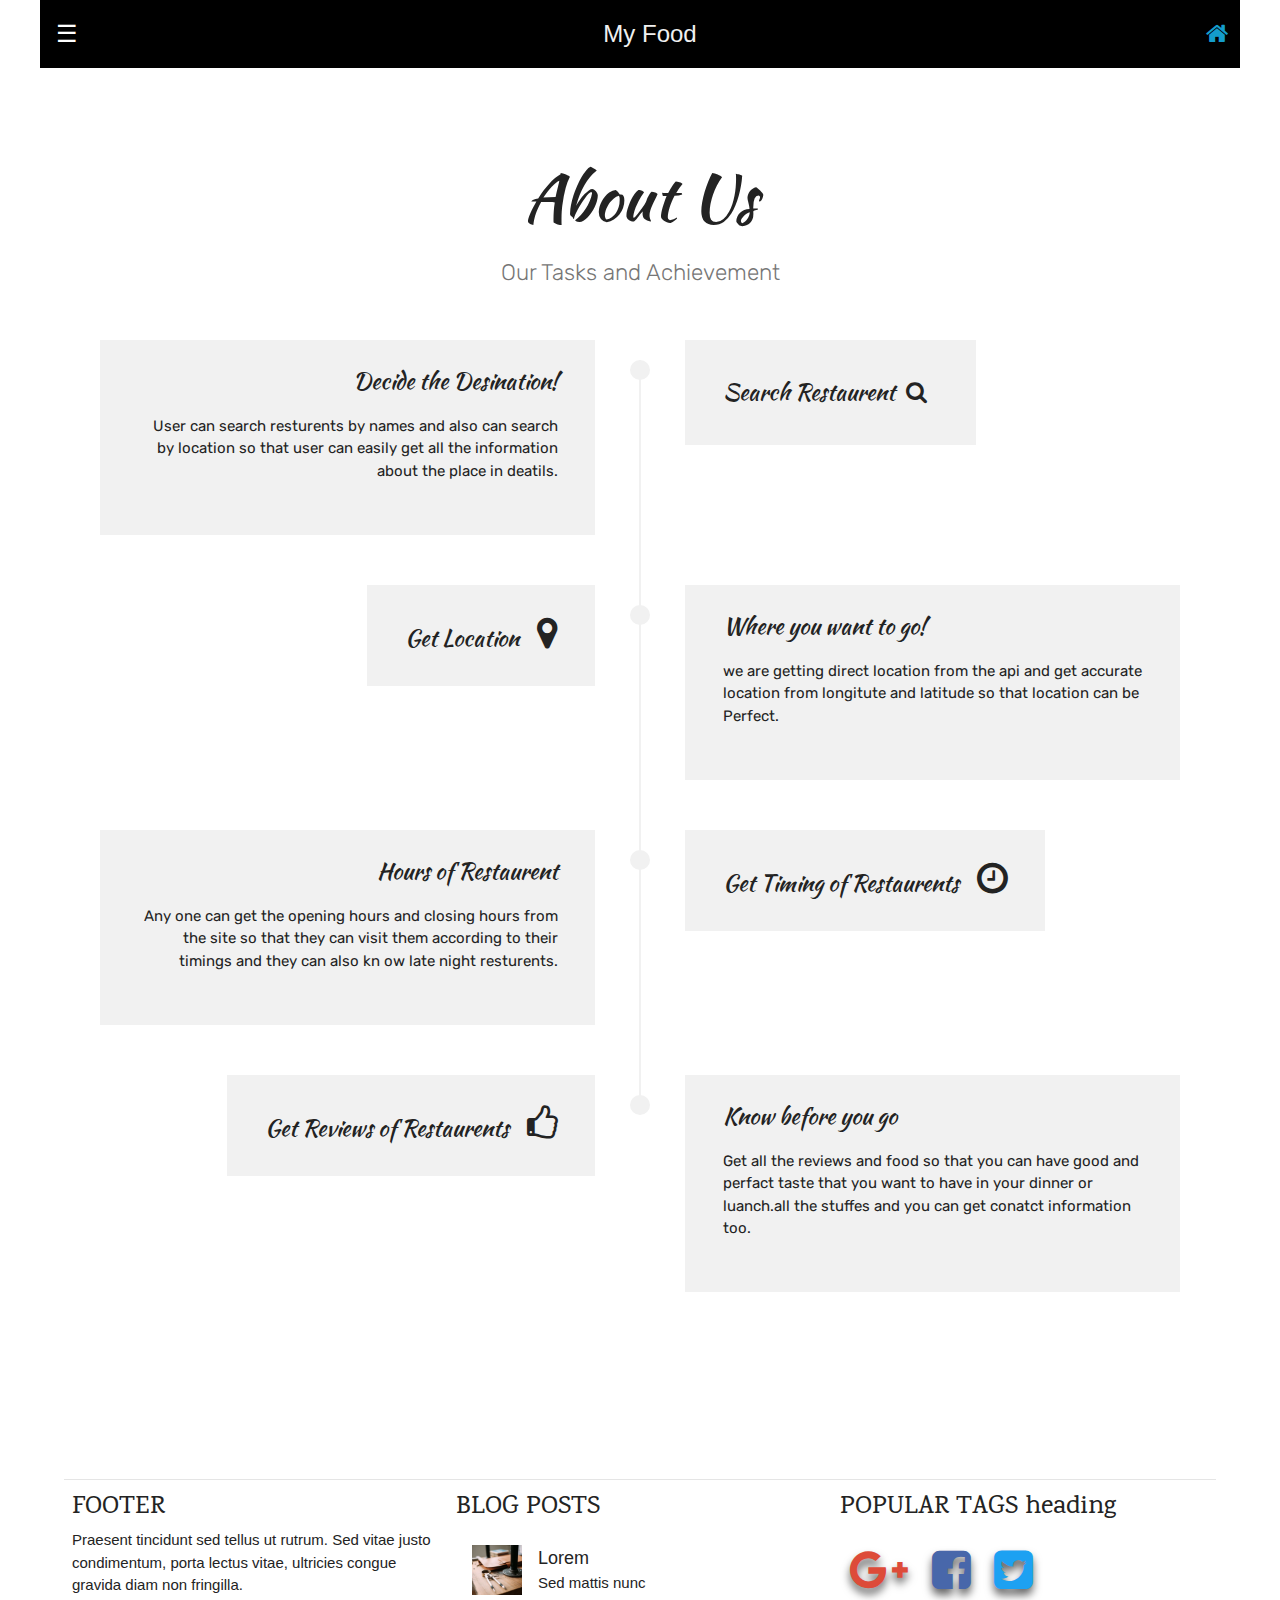
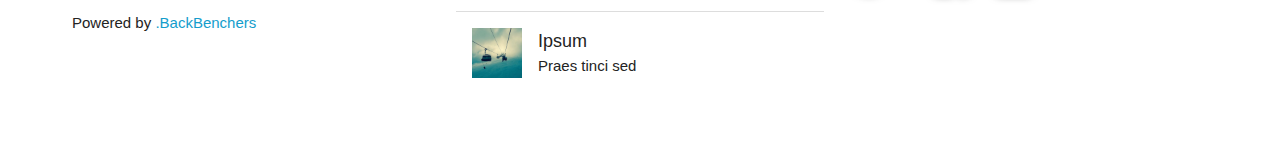
==== commit e3ee5d50: "with favicon" ====
--- a/aboutus.html
+++ b/aboutus.html
@@ -2,7 +2,7 @@
 
 <html>
 <head>
-    <title>W3.CSS Template</title>
+      <title>Easy Find Restaurent</title>
     <meta charset="UTF-8">
     <meta name="viewport" content="width=device-width, initial-scale=1">
     <link rel="stylesheet" href="https://www.w3schools.com/w3css/4/w3.css">
@@ -16,6 +16,7 @@
     <link rel="stylesheet" href="assets/theme/css/style.css">
     <link rel="stylesheet" href="assets/mobirise/css/mbr-additional.css" type="text/css">
     <link rel="stylesheet" href="styles/style.css">
+  <link rel='icon' href='images/favicon.ico' type='image/x-icon'/ >
 
 </head>
 
@@ -25,6 +26,7 @@
   <!-- Sidebar (hidden by default) -->
   <div id="mySidenav" class="sidenav" onclick="closeNav()">
     <a href="javascript:void(0)" class="closebtn" onclick="closeNav()"></a>
+    <a href="fav.html">Favourite</a>
     <a href="aboutus.html">About</a>
     <a href="ourteam.html">Our Team</a>
     <a href="contactus.html">Contact Us</a>
@@ -42,6 +44,8 @@
   <div class="w3-top">
     <div class="w3-white w3-xlarge" style="max-width:1200px;margin:auto">
       <div id="navIcon" class="w3-button w3-padding-16 w3-left w3-black" onclick="toggleNav()">☰</div>
+      <div id="navIcon" class="w3-right w3-padding-16 w3-black" style="margin-right:0.5em;margin-bottom:0.5em;color:#f0f0f0"><a href="index.html"><i class="w3-xlarge fa fa-home"></a></i></div>
+
       <div class="w3-center w3-padding-16 w3-black"><a href = "index.html" style="color:#f0f0f0">My Food<a></div>
     </div>
   </div>
